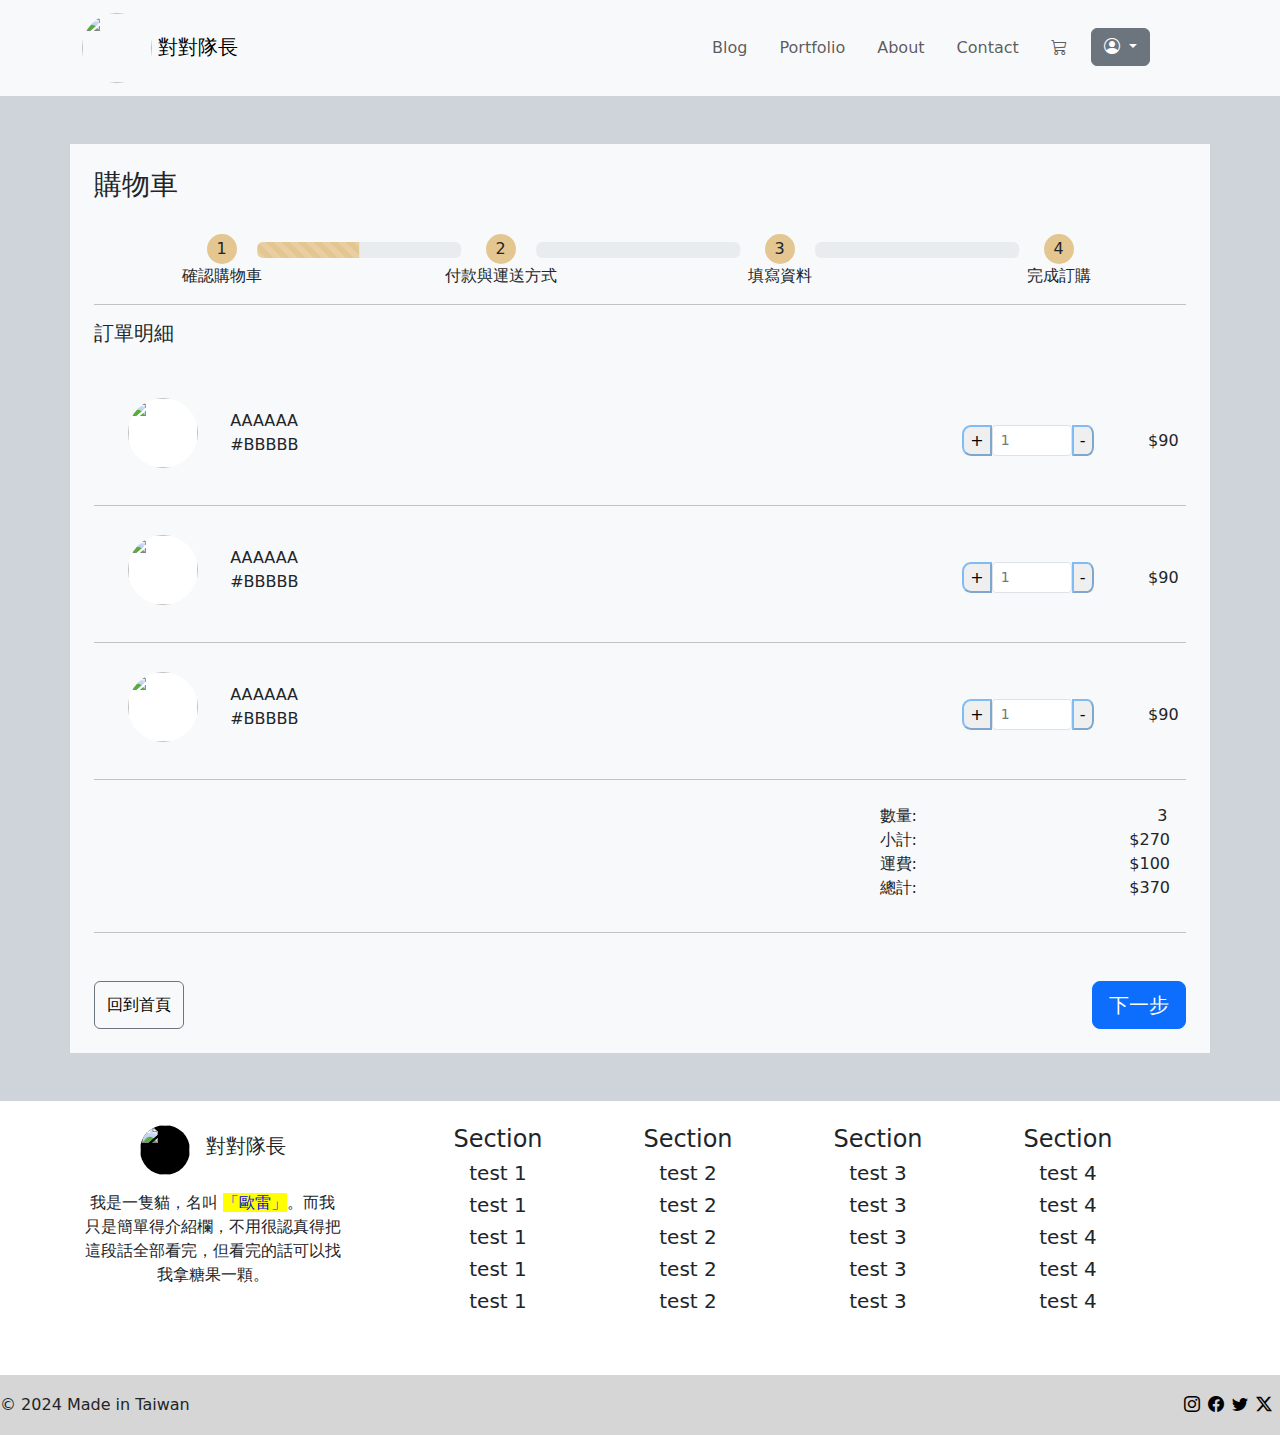
==== shopping-cart.html @ 231646dd "build" ====
<!doctype html>
<html lang="en">

<head>
  <meta charset="utf-8">
  <meta name="viewport" content="width=device-width, initial-scale=1">
  <title>Bootstrap demo</title>
  <link href="https://cdn.jsdelivr.net/npm/bootstrap@5.3.3/dist/css/bootstrap.min.css" rel="stylesheet"
    integrity="sha384-QWTKZyjpPEjISv5WaRU9OFeRpok6YctnYmDr5pNlyT2bRjXh0JMhjY6hW+ALEwIH" crossorigin="anonymous">
  <link rel="stylesheet" href="https://cdn.jsdelivr.net/npm/bootstrap-icons@1.11.3/font/bootstrap-icons.min.css">
  <style>
    html {
      --try-bg-color-1: rgb(214, 214, 214);
      --bs-gray-400: #ced4da;
      --try-bg-color-2:rgb(228,198,144);
    }

    body li {
      list-style: none;
    }
    a {
      color: white;
      text-decoration: none;
    }
    #my-dropdown-me {
      left: -100px;
    }

    .captaindog-logo {
      width: 70px;
      height: 70px;
      border-radius: 50%;
    }

    .my-circle {
      width: 50px;
      height: 50px;
      border-radius: 50%;
      background-color: black;
    }

    .my-footer-nav {
      background-color: var(--try-bg-color-1);
    }

    .my-home {
      color: black;
    }
    .name {
      color: blue;
      background-color: yellow;
    }

    .my-progress {
      width: 30px;
      height: 30px;
      background-color: rgb(228,198,144);
      border-radius: 50%;
    }

    .my-food-circle {
      width: 70px;
      height: 70px;
      border-radius: 50%;
      background-color: white;
    }
    @media (max-width:992px) {
      .my-navbar-nav {
        display: flex;
        justify-content: center;
        align-items: center;
      }
    }
    @media (max-width:768px) {
      .my-font-size {
        font-size: 12px;
        margin-top: 4px;
        white-space: nowrap;
      }
    }
    .bs-gray-400 {
      background-color: var(--bs-gray-400);
    }
    .my-progress-color {
      background-color: var(--try-bg-color-2);
    }
    .plus-1 {
      width: 45px;
      height: 31px;
      border-width: 2px;
      border-color: rgba(0, 130, 252, 0.466);
      border-start-start-radius: 30%;
      border-end-start-radius: 30%;
    }
    .minus-1 {
      width: 45px;
      height: 31px;
      border-color: rgba(0, 130, 252, 0.466);
      border-width: 2px;
      border-start-end-radius: 30%;
      border-end-end-radius: 30%;
    }
    .plus-2 {
      width: 45px;
      height: 31px;
      border-width: 2px;
      border-color: rgba(0, 130, 252, 0.466);
      border-start-start-radius: 30%;
      border-end-start-radius: 30%;
    }
    .minus-2 {
      width: 45px;
      height: 31px;
      border-color: rgba(0, 130, 252, 0.466);
      border-width: 2px;
      border-start-end-radius: 30%;
      border-end-end-radius: 30%;
    }
    .plus-3 {
      width: 45px;
      height: 31px;
      border-width: 2px;
      border-color: rgba(0, 130, 252, 0.466);
      border-start-start-radius: 30%;
      border-end-start-radius: 30%;
    }
    .minus-3 {
      width: 45px;
      height: 31px;
      border-color: rgba(0, 130, 252, 0.466);
      border-width: 2px;
      border-start-end-radius: 30%;
      border-end-end-radius: 30%;
    }
    .plus-1:hover {
      background-color: #0000004b;
    }
    .minus-1:hover {
      background-color: #0000004b;
    }
    .plus-2:hover {
      background-color: #0000004b;
    }
    .minus-2:hover {
      background-color: #0000004b;
    }
    .plus-3:hover {
      background-color: #0000004b;
    }
    .minus-3:hover {
      background-color: #0000004b;
    }
    .my-quantity-1 {
      border: var(--bs-border-width) solid var(--bs-border-color);
    }
    .my-quantity-2 {
      border: var(--bs-border-width) solid var(--bs-border-color);
    }
    .my-quantity-3 {
      border: var(--bs-border-width) solid var(--bs-border-color);
    }
  </style>
</head>

<body>
  <nav class="navbar navbar-expand-lg bg-body-tertiary">
    <div class="container">
      <a class="navbar-brand" href="#">
        <img class="captaindog-logo" src="./Img/captaindog-logo.png" alt="">
        對對隊長
      </a>
      <button class="navbar-toggler" type="button" data-bs-toggle="collapse" data-bs-target="#navbarSupportedContent"
        aria-controls="navbarSupportedContent" aria-expanded="false" aria-label="Toggle navigation">
        <span class="navbar-toggler-icon"></span>
      </button>
      <div class="collapse navbar-collapse" id="navbarSupportedContent">
        <ul class="my-navbar-nav navbar-nav ms-auto mb-2 mb-lg-0 px-5">
          <li class="nav-item">
            <a class="nav-link me-3" href="#">Blog</a>
          </li>
          <li class="nav-item">
            <a class="nav-link me-3" href="#">Portfolio</a>
          </li>
          <li class="nav-item">
            <a class="nav-link me-3" href="#me">About</a>
          </li>
          <li class="nav-item">
            <a class="nav-link me-3" href="#">Contact</a>
          </li>
          <li class="nav-item">
            <a class="nav-link me-3" href="#">
              <i class="bi bi-cart3"></i>
            </a>
          </li>
          <div class="dropdown">
            <button class="btn btn-secondary dropdown-toggle" type="button" data-bs-toggle="dropdown">
              <i class="bi bi-person-circle"></i>
            </button>
            <ul id="my-dropdown-me" class="dropdown-menu">
              <li><button class="dropdown-item" type="button">Login</button></li>
            </ul>
          </div>
          </form>
      </div>
  </nav>
  <main class="p-sm-5 p-4 bs-gray-400 mb-4">
    <section class="my-shopping-cart container bg-light p-4">
      <div class="row">
        <h3 class="col-10">購物車</h3>
        <div class="col-3 d-flex flex-column justify-content-center align-items-center mt-4">
          <div class="position-relative d-flex justify-content-center align-items-center w-100">
            <div class="my-progress d-flex justify-content-center align-items-center">1</div>
            <div class="progress position-absolute start-0 top-0 ms-lg-0 ms-md-1 ms-sm-2 ms-2"
              style="width: 80%; transform: translate(80%, 50%);">
              <div class="my-progress-color progress-bar progress-bar-striped progress-bar-animated" style="width: 50%"></div>
            </div>
          </div>
          <div class="col my-font-size" style="white-space: pre-wrap;">確認購物車</div>
        </div>
        <div class="col-3 d-flex flex-column justify-content-center align-items-center mt-4">
          <div class="position-relative d-flex justify-content-center align-items-center w-100">
            <div class="my-progress d-flex justify-content-center align-items-center">2</div>
            <div class="progress position-absolute start-0 top-0 ms-lg-0 ms-md-1 ms-sm-2 ms-2"
              style="width: 80%; transform: translate(80%, 50%);">
              <div class="my-progress-color progress-bar progress-bar-striped progress-bar-animated" style="width: 0%"></div>
            </div>
          </div>
          <div class="col my-font-size">付款與運送方式</div>
        </div>
        <div class="col-3 d-flex flex-column justify-content-center align-items-center mt-4">
          <div class="position-relative d-flex justify-content-center align-items-center w-100">
            <div class="my-progress d-flex justify-content-center align-items-center">3</div>
            <div class="progress position-absolute start-0 top-0 ms-lg-0 ms-md-1 ms-sm-2 ms-2"
              style="width: 80%; transform: translate(80%, 50%);">
              <div class="my-progress-color progress-bar progress-bar-striped progress-bar-animated" style="width: 0%"></div>
            </div>
          </div>
          <div class="col my-font-size">填寫資料</div>
        </div>
        <div class="col-3 position-relative d-flex flex-column justify-content-center align-items-center mt-4">
          <div class="my-progress d-flex justify-content-center align-items-center">4</div>
          <div class="col my-font-size">完成訂購</div>
        </div>
      </div>
      <hr>
      <div class="col mb-5">
        <h5>訂單明細</h5>
      </div>
      <div class="d-flex justify-content-sm-between align-items-center flex-wrap col-sm-12 col-8 justify-content-center">
        <div class="d-flex align-items-center justify-content-center mb-3">
          <img src="./img/captaindog-logo.png" alt="" class="my-food-circle col-5">
          <ul class="col-2 d-flex flex-column mt-3">
            <li class="">AAAAAA</li>
            <li class="">#BBBBB</li>
          </ul>
        </div>
        <div class="col-5 d-flex align-items-center">
          <div class="col-5 d-flex align-items-center w-25 ms-md-auto ms-3 ms-sm-5 me-sm-4 me-5">
            <button class="plus-1">+</button>
            <input class="my-quantity-1 form-control-sm" type="number" placeholder="1" min="1" max="10" readonly>
            <button class="minus-1">-</button>
          </div>
          <div class="my-price-1 col-1 ms-5">$90</div>
        </div>
      </div>
      <hr class="mb-4">
      <div class="col d-flex justify-content-sm-between align-items-center flex-wrap col-sm-12 col-8 justify-content-center">
        <div class="d-flex align-items-center justify-content-center mb-3">
          <img src="./img/captaindog-logo.png" alt="" class="my-food-circle col-5">
          <ul class="col-2 d-flex flex-column mt-3">
            <li class="">AAAAAA</li>
            <li class="">#BBBBB</li>
          </ul>
        </div>
        <div class="col-5 d-flex align-items-center">
          <div class="col-5 d-flex align-items-center w-25 ms-md-auto ms-3 ms-sm-5 me-sm-4 me-5">
            <button class="plus-2">+</button>
            <input class="my-quantity-2 form-control-sm" type="number" placeholder="1" min="1" max="10" readonly>
            <button class="minus-2">-</button>
          </div>
          <div class="my-price-2 col-1 ms-5">$90</div>
        </div>
      </div>
      <hr class="mb-4">
      <div class="col d-flex justify-content-sm-between align-items-center flex-wrap col-sm-12 col-8 justify-content-center">
        <div class="d-flex align-items-center justify-content-center mb-3">
          <img src="./img/captaindog-logo.png" alt="" class="my-food-circle col-5">
          <ul class="col-2 d-flex flex-column mt-3">
            <li class="">AAAAAA</li>
            <li class="">#BBBBB</li>
          </ul>
        </div> 
        <div class="col-5 d-flex align-items-center">
          <div class="col-5 d-flex align-items-center w-25 ms-md-auto ms-3 ms-sm-5 me-sm-4 me-5">
            <button class="plus-3">+</button>
            <input class="my-quantity-3 form-control-sm" type="number" placeholder="1" min="1" max="10" readonly>
            <button class="minus-3">-</button>
          </div>
          <div class="my-price-3 col-1 ms-5">$90</div>
        </div>
      </div>
      <hr class="mb-4">
      <div class="row d-flex justify-content-between">
        <h5 class="col-1"></h5>
        <div class="col d-flex">
          <ul class="col-md-3 col-sm-5 d-flex flex-column ms-auto">
            <li class="">數量:</li>
            <li class="">小計:</li>
            <li class="">運費:</li>
            <li class="">總計:</li>
          </ul>
          <div>
            <ul class="col me-3">
              <li class="" style="margin-left: 28px;">3</li>
              <li class="">$270</li>
              <li class="">$100</li>
              <li class="">$370</li>
            </ul>
          </div>
        </div>
      </div>
      <hr class="mb-5">
      <div class="col d-flex justify-content-between">
        <button type="button" class="btn btn-outline-secondary"><a href="./login.html" class="my-home">回到首頁</a></button>
        <button type="button" class="btn btn-primary btn-lg"><a href="./shopping-pay.html">下一步</a></button>
      </div>
    </section>
  </main>
  <footer id="me">
    <div class="container">
      <div class="row">
        <div class="col col-lg-3 col-md-12 me-5 d-flex flex-column align-items-center" style="height: 250px;">
          <div class="my-footer-logo d-flex mb-3" style="align-items: center;">
            <img src="./Img/captaindog-logo.png" alt="" class="my-circle me-3"></img>
            <h5 class="">對對隊長</h5>
          </div>
          <div class="my-name" style="text-align: center;">我是一隻貓，名叫 <span
              class="name">「歐雷」</span>。而我只是簡單得介紹欄，不用很認真得把這段話全部看完，但看完的話可以找我拿糖果一顆。</div>
        </div>
        <div class="col-lg-2 col-md-6 mb-2 d-flex flex-column align-items-center">
          <h4>Section</h4>
          <h5>test 1</h5>
          <h5>test 1</h5> 
          <h5>test 1</h5>
          <h5>test 1</h5>
          <h5>test 1</h5>
        </div>

        <div class="col-lg-2 col-md-4 mb-2 d-flex flex-column align-items-center">
          <h4>Section</h4>
          <h5>test 2</h5>
          <h5>test 2</h5>
          <h5>test 2</h5>
          <h5>test 2</h5>
          <h5>test 2</h5>
        </div>

        <div class="col-lg-2 col-md-6 mb-2 d-flex flex-column align-items-center">
          <h4>Section</h4>
          <h5>test 3</h5>
          <h5>test 3</h5>
          <h5>test 3</h5>
          <h5>test 3</h5>
          <h5>test 3</h5>
        </div>

        <div class="col-lg-2 col-md-4 mb-2 d-flex flex-column align-items-center">
          <h4>Section</h4>
          <h5>test 4</h5>
          <h5>test 4</h5>
          <h5>test 4</h5>
          <h5>test 4</h5>
          <h5>test 4</h5>
        </div>

      </div>
    </div>
    <div class="my-footer-nav d-flex" style="height: 60px;">
      <div class="footer-nav-left col-6 d-flex" style="align-items: center;">© 2024 Made in Taiwan</div>
      <div class="footer-nav-right col-6 d-flex" style="align-items: center; justify-content: end;">
        <a href="https://www.instagram.com/oled_ragdoll?utm_source=ig_web_button_share_sheet&igsh=ZDNlZDc0MzIxNw=="
          class="instargram me-2"><i class="bi bi-instagram" style="color: black;"></i></a>
        <a href="" class="fb me-2"><i class="bi bi-facebook" style="color: black;"></i></a>
        <a href="" class="twitter me-2"><i class="bi bi-twitter" style="color: black;"></i></a>
        <a href="" class="x me-2"><i class="bi bi-twitter-x" style="color: black;"></i></a>
      </div>
    </div>
  </footer>
  <script src="https://cdn.jsdelivr.net/npm/bootstrap@5.3.3/dist/js/bootstrap.bundle.min.js"
    integrity="sha384-YvpcrYf0tY3lHB60NNkmXc5s9fDVZLESaAA55NDzOxhy9GkcIdslK1eN7N6jIeHz"
    crossorigin="anonymous">
  </script>
  <script>
    const myquantity1 = document.querySelector('.my-quantity-1');
    const myprice1 = document.querySelector('.my-price-1');
    const plus1 = document.querySelector('.plus-1');
    const minus1 = document.querySelector('.minus-1');
    const money = 90;
    
		let count1 = 1;

		plus1.addEventListener('click', function () {
			const total = 10;
			if (count1 < total) {
				count1++;
        myprice1.textContent = '$' + count1 * money;
			} else {
        alert('達到購買數量上限了！')
        count1 = 10;
      } 
			myquantity1.value = count1;
		});

		minus1.addEventListener('click', function () {
			const total = 1;
			if (count1 > total) {
				count1--;
        myprice1.textContent = '$' + count1 * money;
			} else {
        alert('商品至少要有一件喔！')
        count1 = 1;
      }
			myquantity1.value = count1;
		});


    let count2 = 1;
    const myquantity2 = document.querySelector('.my-quantity-2');
    const myprice2 = document.querySelector('.my-price-2');
    const plus2 = document.querySelector('.plus-2');
    const minus2 = document.querySelector('.minus-2');

		plus2.addEventListener('click', function () {
			const total = 10;
			if (count2 < total) {
				count2++;
        myprice2.textContent = '$' + count2 * money;
			} else {
        alert('達到購買數量上限了！')
        count1 = 10;
      } 
			myquantity2.value = count2;
		});

		minus2.addEventListener('click', function () {
			const total = 1;
			if (count2 > total) {
				count2--;
        myprice2.textContent = '$' + count2 * money;
			} else {
        alert('商品至少要有一件喔！')
        count1 = 1;
      }
			myquantity2.value = count2;
		});

    let count3 = 1;
    const myquantity3 = document.querySelector('.my-quantity-3');
    const myprice3 = document.querySelector('.my-price-3');
    const plus3 = document.querySelector('.plus-3');;
    const minus3 = document.querySelector('.minus-3');

		plus3.addEventListener('click', function () {
			const total = 10;
			if (count3 < total) {
				count3++;
        myprice3.textContent = '$' + count3 * money;
			} else {
        alert('達到購買數量上限了！')
        count1 = 10;
      } 
			myquantity3.value = count3;
		});

		minus3.addEventListener('click', function () {
			const total = 1;
			if (count3 > total) {
				count3--;
        myprice3.textContent = '$' + count3 * money;
			} else {
        alert('商品至少要有一件喔！')
        count1 = 1;
      }
			myquantity3.value = count3;
		});
  </script>
</body>

</html>
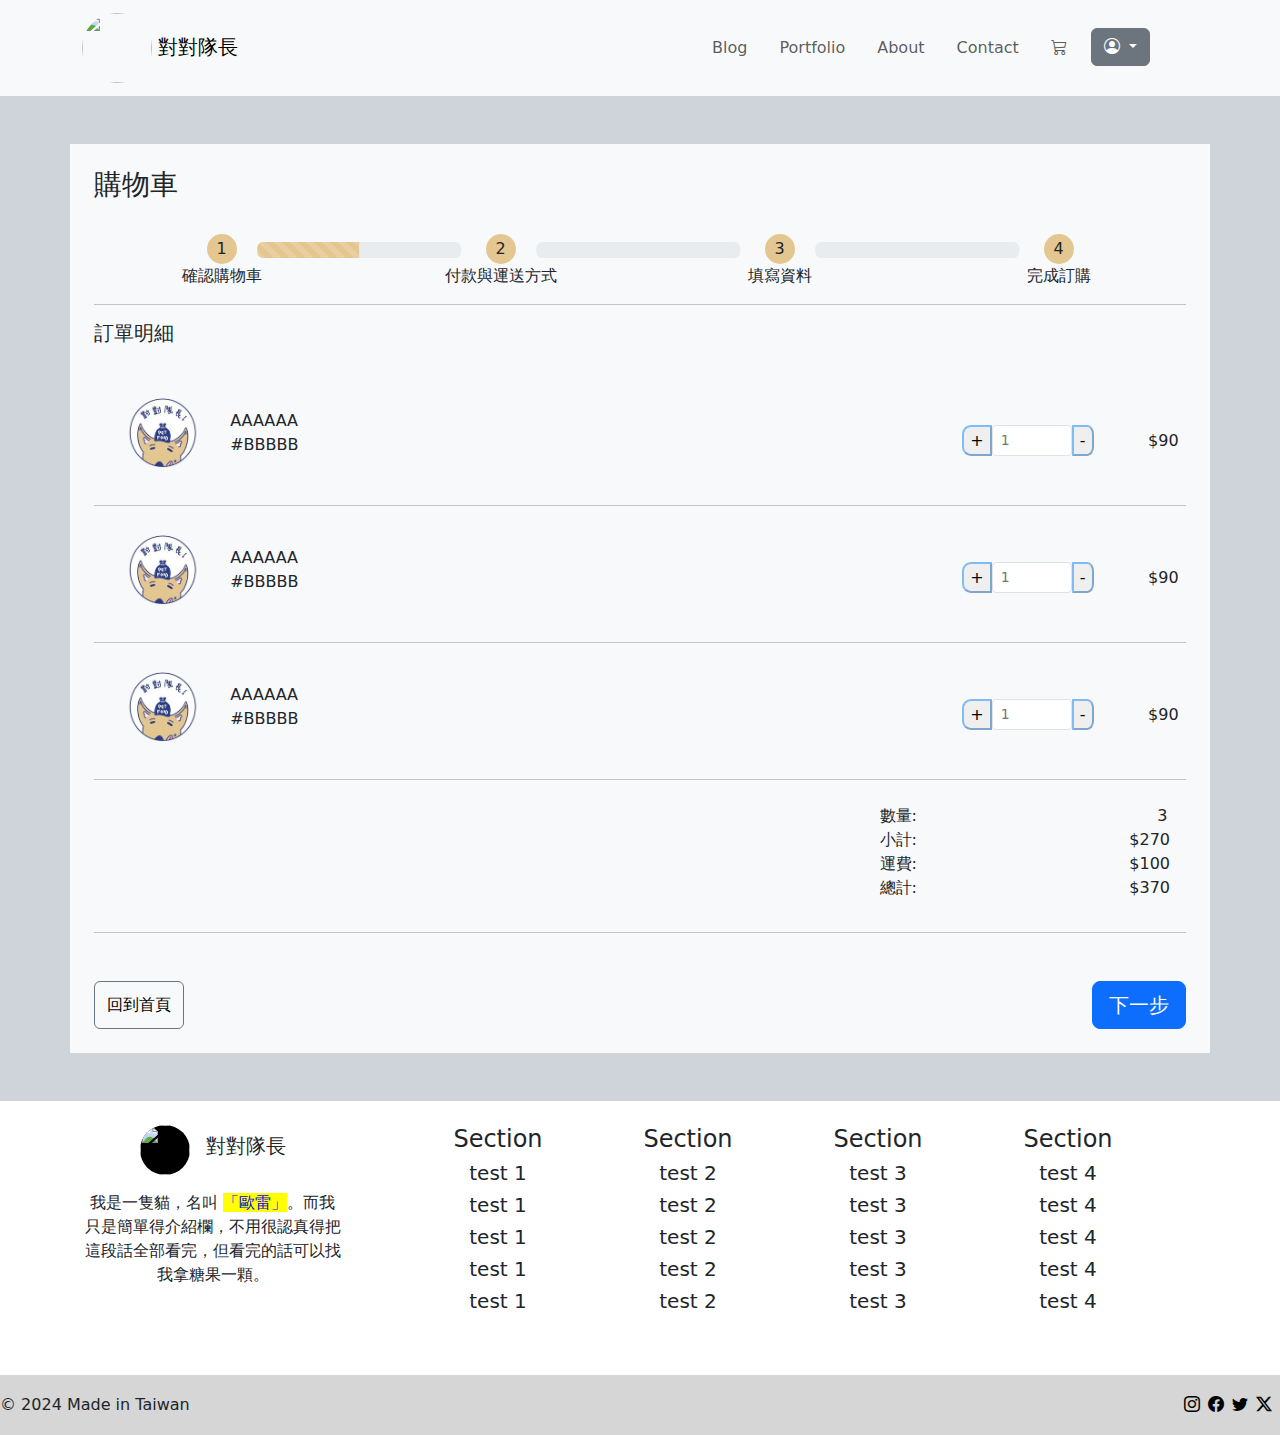
==== commit 59265ad0: "test" ====
--- a/shopping-cart.html
+++ b/shopping-cart.html
@@ -182,7 +182,7 @@
             <a class="nav-link me-3" href="#">Portfolio</a>
           </li>
           <li class="nav-item">
-            <a class="nav-link me-3" href="#me">About</a>
+            <a class="nav-link me-3" href="#">About</a>
           </li>
           <li class="nav-item">
             <a class="nav-link me-3" href="#">Contact</a>
@@ -326,7 +326,7 @@
       </div>
     </section>
   </main>
-  <footer id="me">
+  <footer class="">
     <div class="container">
       <div class="row">
         <div class="col col-lg-3 col-md-12 me-5 d-flex flex-column align-items-center" style="height: 250px;">
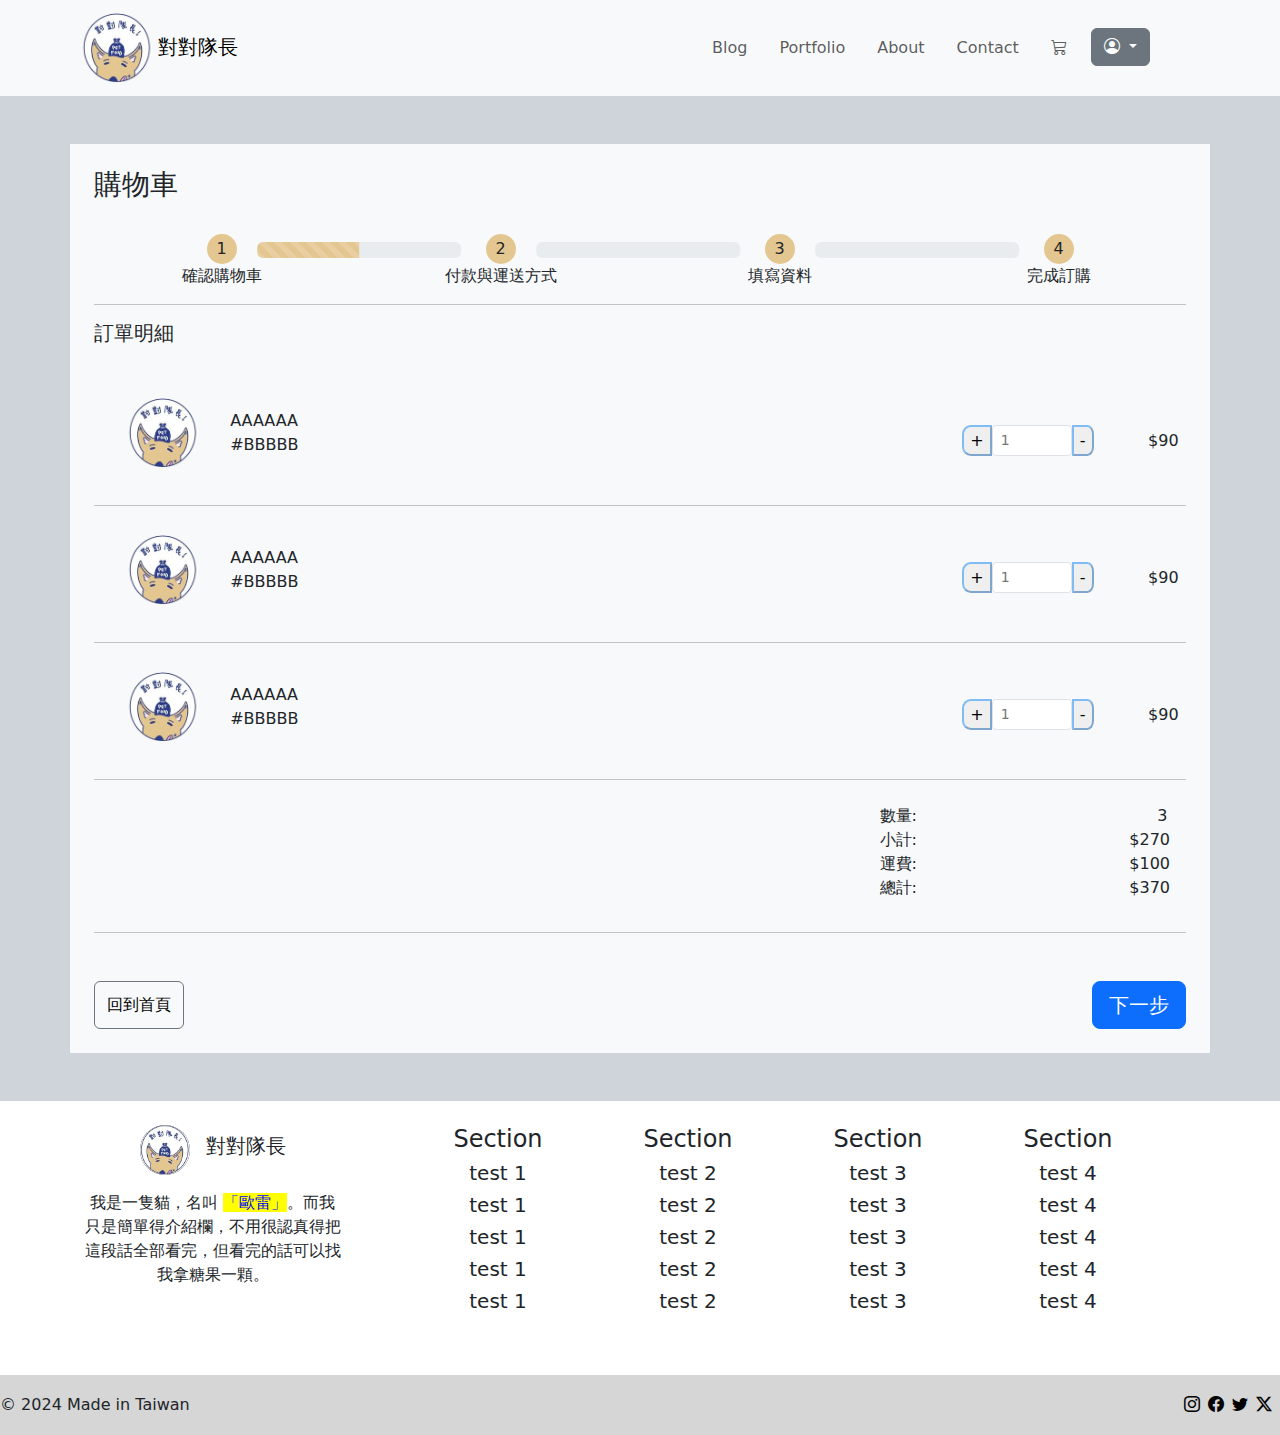
==== commit d3f0f59b: "Update shopping-cart.html" ====
--- a/shopping-cart.html
+++ b/shopping-cart.html
@@ -182,7 +182,7 @@
             <a class="nav-link me-3" href="#">Portfolio</a>
           </li>
           <li class="nav-item">
-            <a class="nav-link me-3" href="#">About</a>
+            <a class="nav-link me-3" href="#me">About</a>
           </li>
           <li class="nav-item">
             <a class="nav-link me-3" href="#">Contact</a>
@@ -248,7 +248,7 @@
       </div>
       <div class="d-flex justify-content-sm-between align-items-center flex-wrap col-sm-12 col-8 justify-content-center">
         <div class="d-flex align-items-center justify-content-center mb-3">
-          <img src="./img/captaindog-logo.png" alt="" class="my-food-circle col-5">
+          <img src="./Img/captaindog-logo.png" alt="" class="my-food-circle col-5">
           <ul class="col-2 d-flex flex-column mt-3">
             <li class="">AAAAAA</li>
             <li class="">#BBBBB</li>
@@ -266,7 +266,7 @@
       <hr class="mb-4">
       <div class="col d-flex justify-content-sm-between align-items-center flex-wrap col-sm-12 col-8 justify-content-center">
         <div class="d-flex align-items-center justify-content-center mb-3">
-          <img src="./img/captaindog-logo.png" alt="" class="my-food-circle col-5">
+          <img src="./Img/captaindog-logo.png" alt="" class="my-food-circle col-5">
           <ul class="col-2 d-flex flex-column mt-3">
             <li class="">AAAAAA</li>
             <li class="">#BBBBB</li>
@@ -284,7 +284,7 @@
       <hr class="mb-4">
       <div class="col d-flex justify-content-sm-between align-items-center flex-wrap col-sm-12 col-8 justify-content-center">
         <div class="d-flex align-items-center justify-content-center mb-3">
-          <img src="./img/captaindog-logo.png" alt="" class="my-food-circle col-5">
+          <img src="./Img/captaindog-logo.png" alt="" class="my-food-circle col-5">
           <ul class="col-2 d-flex flex-column mt-3">
             <li class="">AAAAAA</li>
             <li class="">#BBBBB</li>
@@ -326,7 +326,7 @@
       </div>
     </section>
   </main>
-  <footer class="">
+  <footer id="me">
     <div class="container">
       <div class="row">
         <div class="col col-lg-3 col-md-12 me-5 d-flex flex-column align-items-center" style="height: 250px;">
